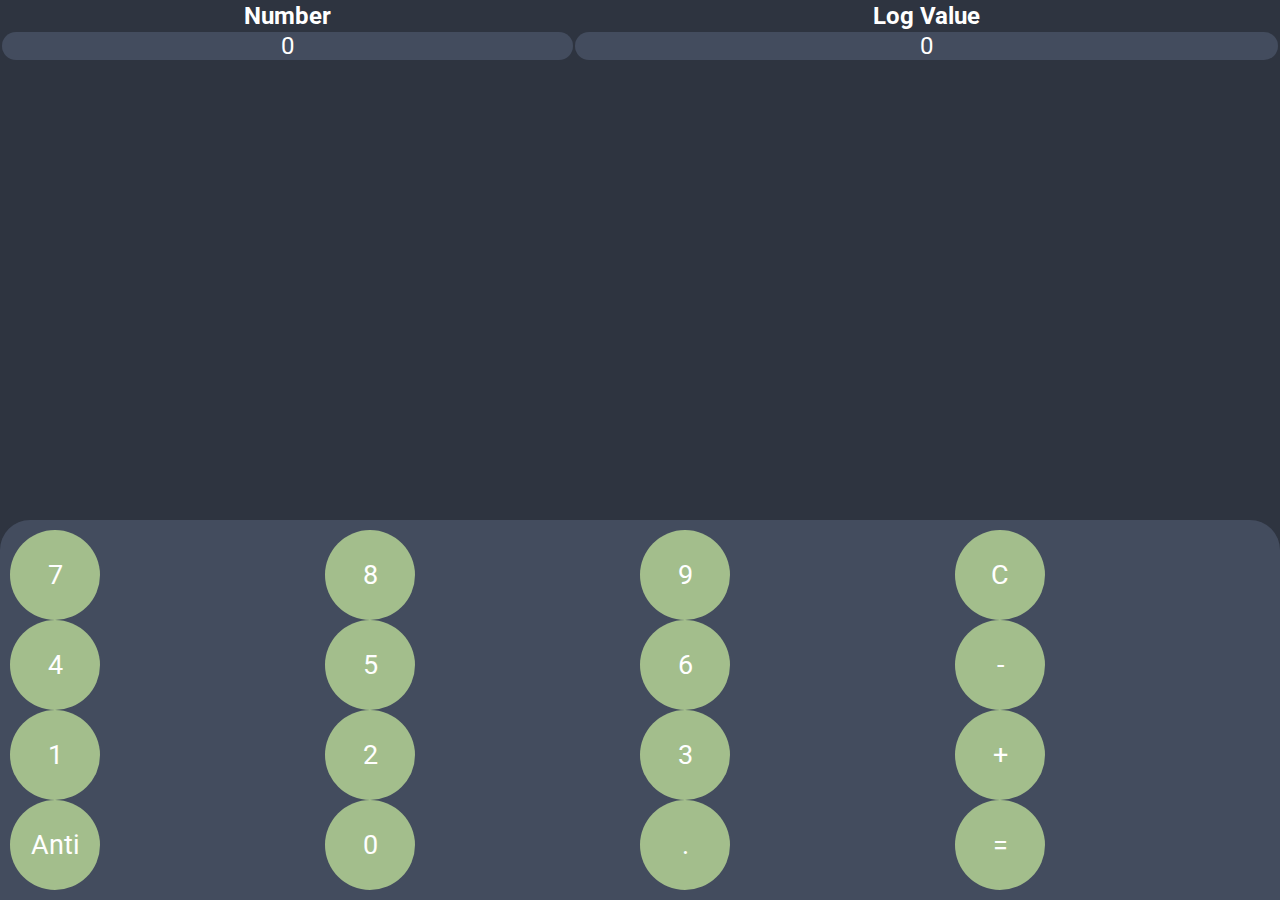
==== index.html @ 50d05db2 "Initial commit" ====
<!DOCTYPE html>
<html lang="en">
<head>
    <meta charset="UTF-8">
    <meta name="viewport" content="width=device-width, initial-scale=1.0">
    <title>Log calculator</title>
    <link rel="preconnect" href="https://fonts.googleapis.com">
	<link rel="preconnect" href="https://fonts.gstatic.com" crossorigin>
	<link href="https://fonts.googleapis.com/css2?family=Inter:wght@500&family=Roboto:wght@300&display=swap" rel="stylesheet">
    <link rel="stylesheet" href="https://cdn.jsdelivr.net/npm/bootstrap-icons@1.3.0/font/bootstrap-icons.css">
    <link rel="stylesheet" href="style.css">
</head>
<body>
	<div class="input">
		<div class="grid-item" onclick="n7()" >7</div>
		<div class="grid-item" onclick="n8()">8</div>
		<div class="grid-item" onclick="n9()">9</div> 
		<div class="grid-item"onclick="nc()">C</div>
		<div class="grid-item" onclick="n4()">4</div>
		<div class="grid-item" onclick="n5()">5</div>
		<div class="grid-item" onclick="n6()">6</div>
		<div class="grid-item" onclick="ndash()">-</div>  
		<div class="grid-item" onclick="n1()">1</div>
		<div class="grid-item" onclick="n2()">2</div>
  		<div class="grid-item" onclick="n3()">3</div>
  		<div class="grid-item" onclick="nplus()">+</div>
  		<div class="grid-item" onclick="nantilog()">Anti</div>
		<div class="grid-item" onclick="n0()">0</div>
  		<div class="grid-item" onclick="ndot()">.</div>
  		<div class="grid-item" onclick="nequal()">=</div> 
	</div>
	<div class="calculation">
		<table id="calculator">
                <tr>
                    <th>Number</th>
                    <th>Log Value</th>
                </tr>
                <tr>
                    <td class="num-style" id="number">0</td>
                    <td class="num-style" id="log">0</td>
                </tr>
            </table>
	</div>
</body>
<script src="app.js"></script>
</html>
---- style.css ----
*{
	box-sizing: border-box;
	margin: 0px;
	padding: 0px;
}
body{
	background-color: #2E3440;
	color: white;
	font-family: 'Inter', sans-serif;
	font-family: 'Roboto', sans-serif;
}
.input{
	display: grid;
/*	gap: 50px;*/
	grid-template-columns: auto auto auto auto;
	padding: 10px;
    position: fixed; 
    bottom:0%;
    width:100%; 
    background-color: #434C5E; 
    border-top-left-radius: 30px;
	border-top-right-radius: 30px;
}
.grid-item{
	display: flex;
	align-items: center;
	justify-content: center;
	background-color: #A3BE8C;
	border-radius: 50%;
	text-align: center;
	width: 10vh;
	height: 10vh;
	font-size: 3vh;
}
.calculation table{
	width: 100%;
	font-size: 24px;
}

.num-style{
	background-color: #434C5E;
	border-radius: 24px;
	text-align: center;
}
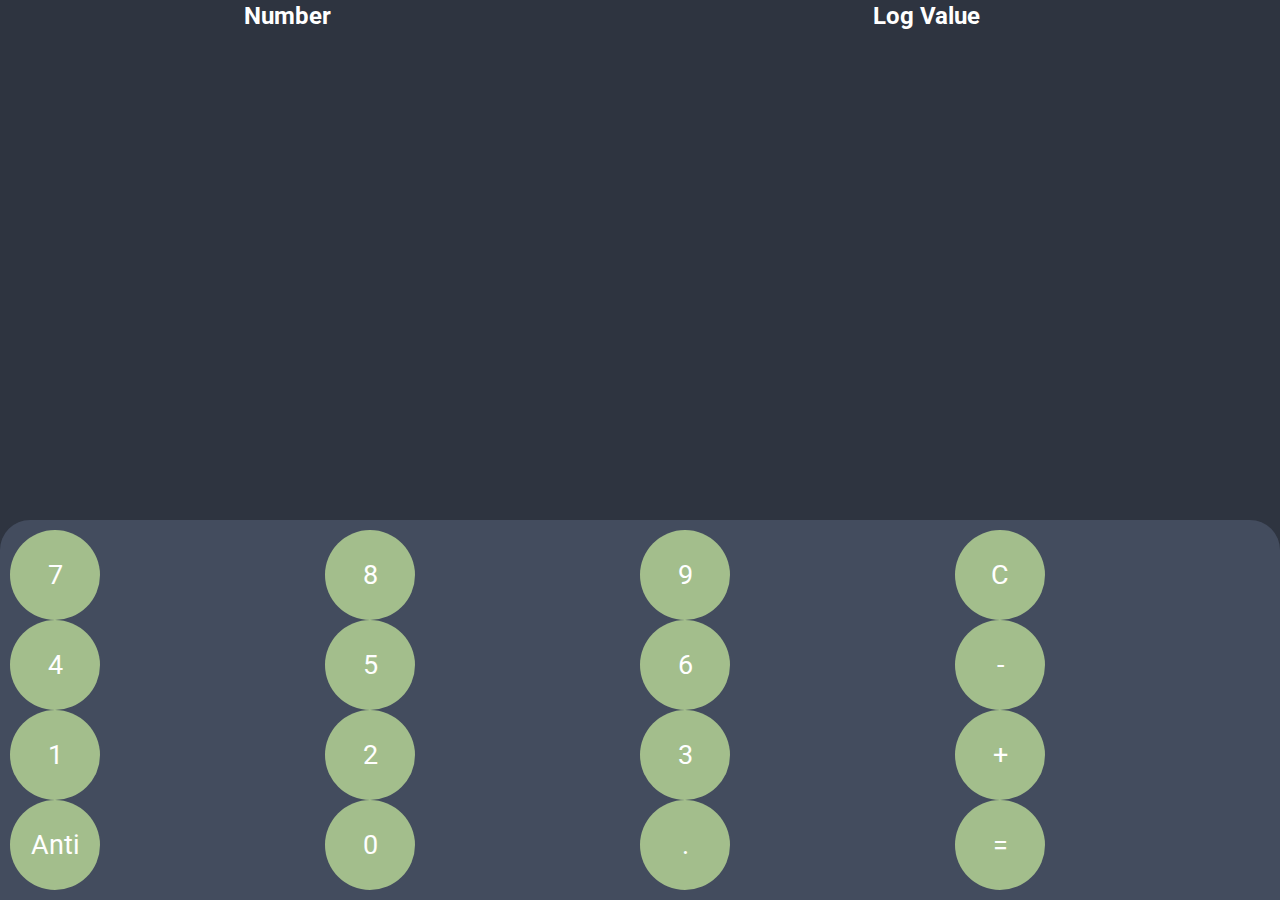
==== commit d6eda585: "calculation fixed i hope so" ====
--- a/index.html
+++ b/index.html
@@ -36,8 +36,8 @@
                     <th>Log Value</th>
                 </tr>
                 <tr>
-                    <td class="num-style" id="number">0</td>
-                    <td class="num-style" id="log">0</td>
+                    <td class="num-style" id="number"> </td>
+                    <td class="num-style" id="log"> </td>
                 </tr>
             </table>
 	</div>
